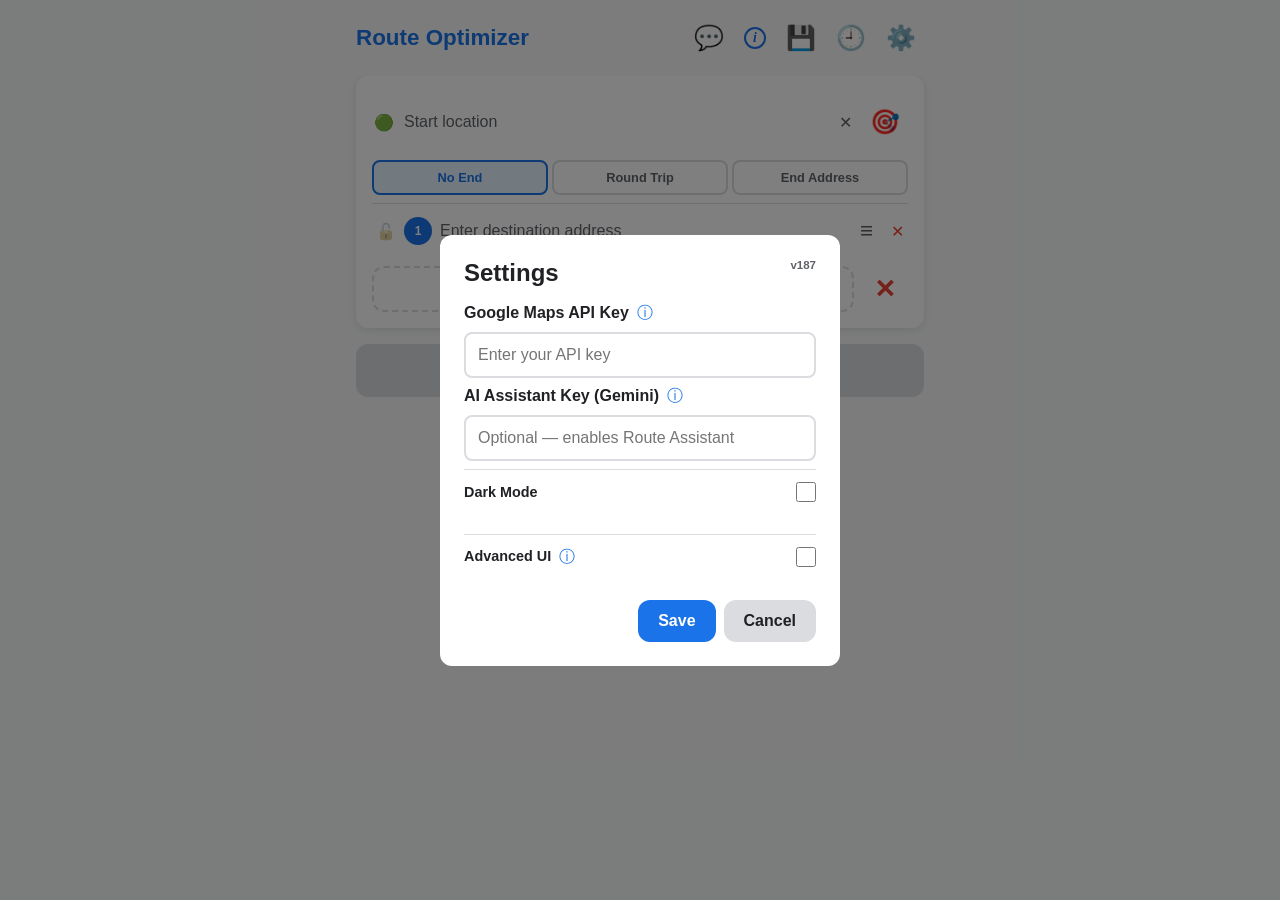
==== index.html @ 081be21a "Add traffic-aware drive times and AI Route Assistant - Request best-guess traffic durations (driving" ====
<!DOCTYPE html>
<html lang="en">
<head>
    <meta charset="UTF-8">
    <meta name="viewport" content="width=device-width, initial-scale=1.0, user-scalable=no">
    <meta name="apple-mobile-web-app-capable" content="yes">
    <meta name="apple-mobile-web-app-status-bar-style" content="black-translucent">
    <meta name="apple-mobile-web-app-title" content="RouteOpt">
    <meta name="theme-color" content="#121212">
    <title>Route Optimizer</title>
    <link rel="manifest" href="manifest.json">
    <link rel="apple-touch-icon" href="icon-192.png">
    <link rel="stylesheet" href="styles.css?v=187">
</head>
<body>
    <div id="app">
        <!-- Header -->
        <header class="header">
            <h1>Route Optimizer</h1>
            <div class="header-actions">
                <button id="ai-chat-btn" class="icon-btn hidden" aria-label="Route Assistant">💬</button>
                <button id="help-btn" class="icon-btn" aria-label="Help"><span class="info-glyph">i</span></button>
                <button id="saved-routes-btn" class="icon-btn" aria-label="Saved Routes">💾</button>
                <button id="history-btn" class="icon-btn" aria-label="Route History">🕘</button>
                <button id="settings-btn" class="icon-btn" aria-label="Settings">⚙️</button>
            </div>
        </header>

        <!-- Help Modal (default features) -->
        <div id="help-modal" class="modal hidden">
            <div class="modal-content">
                <div class="help-header">
                    <h2>How to use</h2>
                    <button id="close-help-btn" class="icon-btn" aria-label="Close">✕</button>
                </div>
                <div class="help-body">
                    <h3 class="help-heading">Getting started</h3>
                    <ul class="help-list">
                        <li>To start, you'll need a free Google Maps API key. Setup is explained in Settings.</li>
                    </ul>

                    <h3 class="help-heading">Setting up your route</h3>
                    <ul class="help-list">
                        <li>Enter a start location and your stops, choose how the route should end, then tap Optimize.</li>
                        <li>Tap the <span class="help-key">🎯</span> icon by the start location to use your current location.</li>
                    </ul>

                    <h3 class="help-heading">Choose your destination</h3>
                    <ul class="help-list">
                        <li><strong>No End:</strong> the route stops at the last optimized stop. Best when you want the most optimal route, regardless of where you end up.</li>
                        <li><strong>Round Trip:</strong> the route loops back to your start location. Best when you begin and end at the same place.</li>
                        <li><strong>End Address:</strong> the route finishes at a specific address you enter. Best when you know where you want to end.</li>
                    </ul>

                    <h3 class="help-heading">Tools &amp; features</h3>
                    <ul class="help-list">
                        <li><strong>Reorder:</strong> press and hold the <span class="help-key">≡</span> icon, then drag it up or down.</li>
                        <li><strong>Lock:</strong> tap the <span class="help-key help-key-dim">🔓</span> icon to lock a stop (<span class="help-key">🔒</span>) and prevent it from moving after optimization.
                            <span class="help-example">Need to hit stop 5 first even though it's out of the way? Drag it to position 1 and pin it — every other stop is then optimized around it.</span>
                        </li>
                        <li><strong>Delete:</strong> tap the <span class="help-key">✕</span> to remove an address. Tap the <span class="help-key">✕</span> next to Optimize to clear all address entries.</li>
                    </ul>

                    <h3 class="help-heading">Route breakdown</h3>
                    <ul class="help-list">
                        <li>After optimizing, the summary shows your total distance and drive time, plus the number of stops. Tap it to open the full breakdown, which lists every stop in order with the distance and time between each one.</li>
                        <li>In the breakdown, tap any address to see how much time and distance to reach that stop, and how much still remains.</li>
                        <li>Set a departure time and buffer (default 7 min per stop) at the top of the breakdown, then tap any stop to see what time you'll arrive there, including drive time and buffers along the way.</li>
                        <li>You can also tap the 🕐 clock on a selected stop and enter a target arrival time — it tells you when to leave to make it there on time.</li>
                    </ul>

                    <h3 class="help-heading">Map</h3>
                    <ul class="help-list">
                        <li>Use two fingers to move around the map and pinch to zoom.</li>
                        <li>Tap any numbered marker to see that stop's address.</li>
                    </ul>

                    <h3 class="help-heading">Saved routes &amp; history</h3>
                    <ul class="help-list">
                        <li><strong>Save a route:</strong> after optimizing, tap <span class="help-key">💾 Save Route</span> to store it. You can give it a name — saving with an existing name overwrites that route. Then tap the <span class="help-key">💾</span> icon at the top anytime to reload a saved route.</li>
                        <li><strong>History:</strong> tap <span class="help-key">🕘</span> to see recent routes. Every route you optimize or accidentally clear is saved here automatically. Entries expire after 3 days.</li>
                    </ul>

                    <p class="help-note">Turn on Advanced UI in Settings for more features.</p>
                </div>
            </div>
        </div>

        <!-- History Modal -->
        <div id="history-modal" class="modal hidden">
            <div class="modal-content modal-large">
                <div class="modal-header">
                    <h2>Route History</h2>
                    <button id="close-history-btn" class="icon-btn" aria-label="Close">✕</button>
                </div>
                <p class="hint">Auto-saved when you optimize or clear. Expires after 3 days.</p>
                <div id="history-list" class="history-list">
                    <p class="empty-state">No history yet</p>
                </div>
                <div class="modal-actions">
                    <button id="clear-history-btn" class="btn btn-secondary">Clear All History</button>
                </div>
            </div>
        </div>

        <!-- Saved Routes Modal -->
        <div id="saved-routes-modal" class="modal hidden">
            <div class="modal-content modal-large">
                <div class="modal-header">
                    <h2>Saved Routes</h2>
                    <button id="close-saved-routes-btn" class="icon-btn" aria-label="Close">✕</button>
                </div>
                <div id="saved-routes-list" class="saved-routes-list">
                    <p class="empty-state">No saved routes yet</p>
                </div>
            </div>
        </div>

        <!-- Settings Modal -->
        <div id="settings-modal" class="modal hidden">
            <div class="modal-content">
                <h2>Settings</h2>
                <span id="app-version" class="app-version"></span>
                <label for="api-key-input">Google Maps API Key <button type="button" class="info-btn" id="api-key-info-btn">ⓘ</button></label>
                <input type="password" id="api-key-input" placeholder="Enter your API key">
                <div id="api-key-info" class="settings-info hidden">
                    <p><strong>Set up your own free API key:</strong></p>
                    <ul class="help-list">
                        <li>Go to the <a href="https://console.cloud.google.com/" target="_blank" rel="noopener">Google Cloud Console</a> and sign in.</li>
                        <li>Create a project (or pick an existing one) from the project menu at the top.</li>
                        <li>Open <strong>APIs &amp; Services → Library</strong> and enable these four APIs:
                            <ul class="help-sublist">
                                <li>Maps JavaScript API</li>
                                <li>Directions API</li>
                                <li>Places API</li>
                                <li>Geocoding API</li>
                            </ul>
                        </li>
                        <li>Go to <strong>APIs &amp; Services → Credentials → Create credentials → API key</strong>.</li>
                        <li>Copy the key it gives you and paste it into the field above.</li>
                        <li><strong>Recommended:</strong> click the key to add restrictions — limit it to the four APIs above, and set an HTTP referrer restriction to your app's URL to keep it private.</li>
                    </ul>
                    <p class="help-note">Google's Maps Platform includes a monthly free usage credit, so normal personal use is typically free. You'll need to add a billing account to activate the key.</p>
                </div>
                <label for="ai-key-input">AI Assistant Key (Gemini) <button type="button" class="info-btn" id="ai-key-info-btn">ⓘ</button></label>
                <input type="password" id="ai-key-input" placeholder="Optional — enables Route Assistant">
                <div id="ai-key-info" class="settings-info hidden">
                    <p><strong>Optional.</strong> Add a free Google Gemini key to chat with the Route Assistant (ask about arrival/departure times and have it adjust your route).</p>
                    <ul class="help-list">
                        <li>Open <a href="https://aistudio.google.com/apikey" target="_blank" rel="noopener">Google AI Studio</a> and sign in.</li>
                        <li>Click <strong>Create API key</strong> and copy it.</li>
                        <li>Paste it into the field above. It's stored only on this device.</li>
                    </ul>
                    <p class="help-note">This is a separate key from the Maps key above. The Gemini API has a free tier that's plenty for personal use.</p>
                </div>
                <div class="settings-toggle">
                    <label for="dark-mode-toggle">Dark Mode</label>
                    <input type="checkbox" id="dark-mode-toggle">
                </div>
                <div class="settings-toggle">
                    <label for="advanced-ui-toggle">Advanced UI <button type="button" class="info-btn" id="advanced-info-btn">ⓘ</button></label>
                    <input type="checkbox" id="advanced-ui-toggle">
                </div>
                <div id="advanced-info" class="settings-info hidden">
                    <p><strong>Advanced UI adds:</strong></p>
                    <p>• Bus/Res priority (swipe right on a stop to select)</p>
                    <p class="indent">◦ <span class="info-dot" style="background:#ff8c00;"></span> Business — always optimized first</p>
                    <p class="indent">◦ <span class="info-dot" style="background:#9c27b0;"></span> Residence — optimized after businesses</p>
                    <p class="indent">◦ <span class="info-dot" style="background:#4da6ff;"></span> Default — no priority</p>
                    <p>• Rush (tap the numbered circle to toggle)</p>
                    <p class="indent">◦ <span class="info-dot" style="background:#ffb74d;"></span> Gold circle = marked as rush</p>
                    <p>• Color-coded map with All/Bus/Res route toggle</p>
                    <p>• Swipe left on any address to delete it</p>
                </div>
                <div class="modal-actions">
                    <button id="save-key-btn" class="btn btn-primary">Save</button>
                    <button id="cancel-settings-btn" class="btn btn-secondary">Cancel</button>
                </div>
            </div>
        </div>

        <!-- Address Input Section -->
        <section class="address-section">
            <div class="start-location">
                <div class="input-row">
                    <span class="marker start-marker">🟢</span>
                    <input type="text" id="start-input" placeholder="Start location" autocomplete="new-password">
                    <button id="clear-start-btn" class="input-clear-btn" aria-label="Clear start">✕</button>
                    <button id="gps-btn" class="icon-btn" aria-label="Use GPS">🎯</button>
                </div>
            </div>

            <div class="end-location">
                <div class="end-mode-selector">
                    <button class="end-mode-btn active" data-mode="none">No End</button>
                    <button class="end-mode-btn" data-mode="round-trip">Round Trip</button>
                    <button class="end-mode-btn" data-mode="address">End Address</button>
                </div>
                <div class="input-row end-input-row hidden">
                    <span class="marker end-marker">🔴</span>
                    <input type="text" id="end-input" placeholder="End location" autocomplete="new-password">
                    <button id="clear-end-btn" class="input-clear-btn" aria-label="Clear end">✕</button>
                    <button id="end-gps-btn" class="icon-btn" aria-label="Use GPS for end">🎯</button>
                </div>
            </div>

            <div id="stops-container">
                <!-- Stops will be added here dynamically -->
            </div>

            <div class="stops-action-row">
                <button id="add-stop-btn" class="btn btn-add">+ Add Stop</button>
                <button id="clear-btn" class="btn btn-clear">✕</button>
            </div>
        </section>

        <!-- Optimize Button -->
        <button id="optimize-btn" class="btn btn-optimize" disabled>Optimize Route</button>

        <!-- Route Summary (shown after optimization) -->
        <div id="route-summary" class="route-summary hidden"></div>

        <!-- Map Filter (Advanced UI only) -->
        <div class="map-filter-row hidden" id="map-filter-row">
            <button class="map-filter-btn active" data-filter="all">All</button>
            <button class="map-filter-btn" data-filter="bus">Bus</button>
            <button class="map-filter-btn" data-filter="res">Res</button>
        </div>

        <!-- Map Section -->
        <div id="map" class="map-container"></div>

        <!-- Action Buttons (shown after optimization) -->
        <div id="result-actions" class="result-actions hidden">
            <button id="navigate-btn" class="btn btn-navigate">Open in Google Maps</button>
            <button id="save-route-btn" class="btn btn-save">💾 Save Route</button>
        </div>

        <!-- AI Route Assistant Chat Panel -->
        <div id="ai-chat-panel" class="ai-chat-panel hidden">
            <div class="ai-chat-header">
                <h2>💬 Route Assistant</h2>
                <button id="ai-chat-close-btn" class="icon-btn" aria-label="Close assistant">✕</button>
            </div>
            <div id="ai-chat-messages" class="ai-chat-messages">
                <div class="ai-msg ai-msg-bot">
                    Hi! Ask me about your route — like "If I need to be at stop 3 by 2pm, when should I leave?" or tell me to reorder, add, remove, or lock stops and I'll update the route.
                </div>
            </div>
            <form id="ai-chat-form" class="ai-chat-form">
                <input type="text" id="ai-chat-input" class="ai-chat-input" placeholder="Ask about your route…" autocomplete="off">
                <button type="submit" id="ai-chat-send" class="ai-chat-send" aria-label="Send">➤</button>
            </form>
        </div>
    </div>

    <script src="app.js?v=187"></script>
</body>
</html>
---- styles.css ----
* {
    margin: 0;
    padding: 0;
    box-sizing: border-box;
}

:root {
    --primary: #1a73e8;
    --primary-dark: #1557b0;
    --success: #34a853;
    --danger: #ea4335;
    --warning: #fbbc04;
    --bg: #f8f9fa;
    --surface: #ffffff;
    --surface-alt: #f0f0f0;
    --text: #202124;
    --text-secondary: #5f6368;
    --border: #dadce0;
    --radius: 12px;
    --shadow: 0 2px 8px rgba(0,0,0,0.1);
}

[data-theme="dark"] {
    --primary: #4da6ff;
    --primary-dark: #2b8ae6;
    --success: #4caf50;
    --danger: #ef5350;
    --warning: #ffb74d;
    --bg: #121212;
    --surface: #1e1e2e;
    --surface-alt: #2a2a3e;
    --text: #e0e0e0;
    --text-secondary: #9e9e9e;
    --border: #3a3a4e;
    --shadow: 0 2px 8px rgba(0,0,0,0.4);
}

body {
    font-family: -apple-system, BlinkMacSystemFont, 'Segoe UI', Roboto, sans-serif;
    background: var(--bg);
    color: var(--text);
    min-height: 100vh;
    padding-bottom: env(safe-area-inset-bottom);
}

#app {
    max-width: 600px;
    margin: 0 auto;
    padding: 0 16px;
}

/* Header */
.header {
    display: flex;
    align-items: center;
    justify-content: space-between;
    padding: 16px 0;
    position: sticky;
    top: 0;
    background: var(--bg);
    z-index: 10;
}

.header h1 {
    font-size: 1.4rem;
    font-weight: 700;
    color: var(--primary);
}

/* Header Actions */
.header-actions {
    display: flex;
    align-items: center;
    gap: 4px;
}

/* History Modal */
.modal-large {
    max-width: 500px;
    max-height: 80vh;
    display: flex;
    flex-direction: column;
}

.modal-header {
    display: flex;
    align-items: center;
    justify-content: space-between;
    margin-bottom: 8px;
    /* Stay pinned to the top while the modal body scrolls, so the close (X)
       is always reachable. Negative margins + padding make it span the
       modal's 24px padding and cover content scrolling underneath. */
    position: sticky;
    top: 0;
    z-index: 2;
    background: var(--surface);
    margin: -24px -24px 8px;
    padding: 20px 24px 12px;
    border-radius: var(--radius) var(--radius) 0 0;
}

.modal-header h2 {
    margin: 0;
}

/* Help modal: a solid header bar (title + X) stays pinned to the top while
   the body scrolls beneath it, so the X never floats over the text.
   It sticks at top:-24px so its own top padding fills the modal's 24px
   padding gap — otherwise content would peek through above the bar. */
.help-header {
    position: sticky;
    top: -24px;
    z-index: 3;
    display: flex;
    align-items: center;
    justify-content: space-between;
    background: var(--surface);
    /* span the modal's 24px padding so the bar reaches the edges */
    margin: -24px -24px 0;
    padding: 24px 24px 16px;
    border-bottom: 1px solid var(--border);
    border-radius: var(--radius) var(--radius) 0 0;
}

.help-header h2 {
    margin: 0;
    line-height: 1.2;
}

/* Keep the X visually centered on the title's row despite its larger
   padding, and pull it flush to the right edge. */
.help-header .icon-btn {
    padding: 4px;
    margin: -4px -4px -4px 0;
    line-height: 1;
    align-self: center;
}

.help-body {
    padding-top: 16px;
}

.history-list {
    flex: 1;
    overflow-y: auto;
    display: flex;
    flex-direction: column;
    gap: 8px;
    margin: 12px 0;
    position: relative;
}

.history-card {
    background: var(--surface-alt);
    border-radius: 8px;
    padding: 12px;
    border: 1px solid var(--border);
    display: flex;
    flex-direction: column;
    gap: 6px;
}

.history-title {
    font-weight: 700;
    font-size: 0.9rem;
    color: var(--text);
}

.history-cleared {
    font-size: 0.7rem;
    font-weight: 700;
    color: var(--danger);
    background: rgba(234, 67, 53, 0.1);
    border-radius: 4px;
    padding: 1px 5px;
    margin-left: 6px;
}

.history-card-cleared {
    border-color: rgba(234, 67, 53, 0.3);
}

.history-route {
    display: flex;
    flex-direction: column;
    gap: 2px;
    font-size: 0.85rem;
}

.history-origin,
.history-dest {
    white-space: nowrap;
    overflow: hidden;
    text-overflow: ellipsis;
    font-weight: 500;
}

.history-arrow {
    font-size: 0.8rem;
    color: var(--text-secondary);
    padding-left: 20px;
}

.history-meta {
    display: flex;
    justify-content: space-between;
    font-size: 0.75rem;
    color: var(--text-secondary);
}

.history-actions {
    display: flex;
    gap: 8px;
    margin-top: 4px;
}

.history-actions button {
    flex: 1;
    padding: 8px;
    border-radius: 6px;
    border: none;
    font-size: 0.85rem;
    font-weight: 600;
    cursor: pointer;
}

/* Buttons */
.btn {
    border: none;
    border-radius: var(--radius);
    padding: 12px 20px;
    font-size: 1rem;
    font-weight: 600;
    cursor: pointer;
    transition: all 0.2s;
    display: inline-flex;
    align-items: center;
    justify-content: center;
    gap: 8px;
}

.btn-primary {
    background: var(--primary);
    color: white;
}

.btn-primary:hover {
    background: var(--primary-dark);
}

.btn-secondary {
    background: var(--border);
    color: var(--text);
}

.btn-add:hover {
    border-color: var(--primary);
    background: rgba(77, 166, 255, 0.1);
}

.stops-action-row {
    display: flex;
    gap: 8px;
    margin-top: 8px;
}

.btn-add {
    flex: 1;
    background: transparent;
    color: var(--primary);
    border: 2px dashed var(--border);
}

.btn-clear {
    background: none;
    color: var(--danger);
    border: none;
    padding: 8px 12px;
    font-size: 1.6rem;
    cursor: pointer;
    flex-shrink: 0;
}

.btn-clear:hover {
    background: rgba(234, 67, 53, 0.1);
    border-radius: 8px;
}

.btn-optimize {
    width: 100%;
    background: var(--primary);
    color: white;
    padding: 16px;
    font-size: 1.1rem;
    margin-top: 16px;
    box-shadow: var(--shadow);
}

.btn-optimize:hover:not(:disabled) {
    background: var(--primary-dark);
    transform: translateY(-1px);
    box-shadow: 0 4px 12px rgba(77, 166, 255, 0.3);
}

.btn-optimize:disabled {
    background: var(--border);
    color: var(--text-secondary);
    cursor: not-allowed;
    box-shadow: none;
}

.btn-navigate {
    width: 100%;
    background: var(--success);
    color: white;
    padding: 16px;
    font-size: 1.1rem;
    margin-top: 12px;
}

.btn-navigate:hover {
    background: #2d9249;
}

.icon-btn {
    background: none;
    border: none;
    font-size: 1.5rem;
    cursor: pointer;
    padding: 8px;
    border-radius: 50%;
    transition: background 0.2s;
    color: var(--text);
}

[data-theme="dark"] .icon-btn {
    filter: brightness(1.5) saturate(1.5);
}

/* The help button icon is drawn with CSS (a bordered circle + "i") instead of
   an emoji/glyph, so its color is fully controllable and identical on every
   platform and in both themes. */
#help-btn {
    filter: none;
    display: inline-flex;
    align-items: center;
    justify-content: center;
}

#help-btn .info-glyph {
    display: inline-flex;
    align-items: center;
    justify-content: center;
    width: 22px;
    height: 22px;
    border-radius: 50%;
    border: 2px solid var(--primary);
    color: var(--primary);
    font-size: 0.85rem;
    font-weight: 700;
    font-style: italic;
    font-family: Georgia, 'Times New Roman', serif;
    line-height: 1;
}

[data-theme="dark"] #help-btn {
    filter: none;
}

[data-theme="dark"] #help-btn .info-glyph {
    border-color: #6cb6ff;
    color: #6cb6ff;
}

.icon-btn:hover {
    background: rgba(128,128,128,0.15);
}

/* Address Section */
.address-section {
    background: var(--surface);
    border-radius: var(--radius);
    padding: 16px;
    box-shadow: var(--shadow);
}

.input-row {
    display: flex;
    align-items: center;
    gap: 4px;
    padding: 8px 0;
    border-bottom: 1px solid var(--border);
    overflow: hidden;
}

.input-row:last-child {
    border-bottom: none;
}

.input-row input {
    flex: 1;
    min-width: 0;
    border: none;
    font-size: 1rem;
    padding: 8px 4px;
    outline: none;
    background: transparent;
    color: var(--text);
}

.input-row input::placeholder {
    color: var(--text-secondary);
}

.input-clear-btn {
    background: none;
    border: none;
    color: var(--text-secondary);
    font-size: 1rem;
    cursor: pointer;
    padding: 4px 6px;
    border-radius: 4px;
    flex-shrink: 0;
}

.input-clear-btn:hover {
    color: var(--danger);
    background: rgba(128,128,128,0.15);
}

.marker {
    font-size: 1rem;
    width: 24px;
    text-align: center;
    flex-shrink: 0;
}

.stop-number {
    width: 28px;
    height: 28px;
    background: var(--primary);
    color: white;
    border-radius: 50%;
    display: flex;
    align-items: center;
    justify-content: center;
    font-size: 0.75rem;
    font-weight: 700;
    flex-shrink: 0;
    cursor: pointer;
    transition: background 0.2s;
    -webkit-tap-highlight-color: rgba(0,0,0,0.2);
}

.stop-number.stop-num-bus {
    background: #ff8c00;
}

.stop-number.stop-num-res {
    background: #9c27b0;
}

/* Modal */
.modal {
    position: fixed;
    top: 0;
    left: 0;
    right: 0;
    bottom: 0;
    background: rgba(0,0,0,0.5);
    display: flex;
    align-items: center;
    justify-content: center;
    z-index: 100;
    padding: 16px;
}

.modal.hidden {
    display: none;
}

.modal-content {
    background: var(--surface);
    border-radius: var(--radius);
    padding: 24px;
    width: 100%;
    max-width: 400px;
    position: relative;
    max-height: 85vh;
    overflow-y: auto;
    -webkit-overflow-scrolling: touch;
}

.modal-content h2 {
    margin-bottom: 16px;
}

/* Version tag — pinned to the top-right of the settings modal without
   affecting layout of anything around it. */
.app-version {
    position: absolute;
    top: 24px;
    right: 24px;
    font-size: 0.72rem;
    color: var(--text-secondary);
    font-weight: 600;
    pointer-events: none;
}

.modal-content label {
    display: block;
    font-weight: 600;
    margin-bottom: 8px;
}

.modal-content input {
    width: 100%;
    padding: 12px;
    border: 2px solid var(--border);
    border-radius: 8px;
    font-size: 1rem;
    margin-bottom: 8px;
}

.modal-content input:focus {
    border-color: var(--primary);
    outline: none;
}

.hint {
    font-size: 0.85rem;
    color: var(--text-secondary);
    margin-bottom: 16px;
}

.hint a {
    color: var(--primary);
}

.settings-toggle {
    display: flex;
    align-items: center;
    justify-content: space-between;
    padding: 12px 0;
    margin-bottom: 12px;
    border-top: 1px solid var(--border);
}

.settings-toggle label {
    font-weight: 600;
    font-size: 0.9rem;
    color: var(--text);
}

.settings-toggle input[type="checkbox"] {
    width: 20px;
    height: 20px;
    accent-color: var(--primary);
}

.info-btn {
    background: none;
    border: none;
    font-size: 1rem;
    cursor: pointer;
    color: var(--primary);
    padding: 0 4px;
    vertical-align: middle;
}

.settings-info {
    background: var(--surface-alt);
    border-radius: 8px;
    padding: 10px 12px;
    margin-bottom: 12px;
    font-size: 0.85rem;
    line-height: 1.6;
}

.settings-info.hidden {
    display: none;
}

.settings-info p {
    display: flex;
    align-items: center;
    gap: 6px;
}

.settings-info p.indent {
    padding-left: 18px;
}

.info-dot {
    width: 12px;
    height: 12px;
    border-radius: 50%;
    flex-shrink: 0;
    display: inline-block;
}

.modal-actions {
    display: flex;
    gap: 8px;
    justify-content: flex-end;
}

/* Help modal */
.help-body {
    font-size: 0.9rem;
    line-height: 1.55;
    margin-bottom: 12px;
}

.help-lead {
    margin: 0 0 14px;
    color: var(--text);
}

.help-heading {
    font-size: 0.8rem;
    font-weight: 700;
    text-transform: uppercase;
    letter-spacing: 0.04em;
    color: var(--text-secondary, #888);
    margin: 16px 0 8px;
}

.help-list {
    list-style: none;
    margin: 0;
    padding: 0;
}

.help-list li {
    position: relative;
    padding-left: 18px;
    margin-bottom: 10px;
}

.help-list li::before {
    content: "•";
    position: absolute;
    left: 4px;
    top: 0;
    color: var(--primary);
    font-weight: 700;
}

.help-list li strong {
    color: var(--text);
}

.help-key {
    display: inline-block;
    padding: 0 5px;
    border-radius: 4px;
    background: var(--surface-alt);
    border: 1px solid var(--border);
    font-size: 0.85em;
    line-height: 1.5;
    vertical-align: baseline;
}

.help-example {
    display: block;
    margin-top: 6px;
    padding-left: 10px;
    border-left: 2px solid var(--border);
    font-size: 0.85em;
    color: var(--text-secondary);
    font-style: italic;
}

/* Dimmed help key — matches the diluted look of the unlocked padlock on the
   main screen. */
.help-key-dim {
    opacity: 0.5;
    filter: grayscale(0.4);
}

.help-sublist {
    list-style: none;
    margin: 6px 0 0;
    padding: 0;
}

.help-sublist li {
    position: relative;
    padding-left: 16px;
    margin-bottom: 4px;
}

.help-sublist li::before {
    content: "–";
    position: absolute;
    left: 2px;
    top: 0;
    color: var(--text-secondary);
}

.help-note {
    margin: 16px 0 0;
    padding: 10px 12px;
    background: var(--surface-alt);
    border-radius: 8px;
    font-size: 0.82rem;
    color: var(--text-secondary, #888);
}

/* Route Summary */
.route-summary {
    display: flex;
    flex-direction: column;
    padding: 12px;
    background: var(--surface);
    border-radius: 8px;
    box-shadow: var(--shadow);
    margin-top: 12px;
    cursor: pointer;
}

.route-summary.hidden {
    display: none;
}

.summary-stats {
    display: flex;
    gap: 16px;
}

.route-summary .stat {
    text-align: center;
    flex: 1;
}

.route-summary .stat-value {
    font-size: 1.3rem;
    font-weight: 700;
    color: var(--primary);
}

.route-summary .stat-label {
    font-size: 0.8rem;
    color: var(--text-secondary);
    text-transform: uppercase;
}

.summary-expand-hint {
    text-align: center;
    font-size: 0.75rem;
    color: var(--text-secondary);
    margin-top: 8px;
}

/* Route Breakdown */
.route-breakdown {
    margin-top: 12px;
    border-top: 1px solid var(--border);
    padding-top: 12px;
    display: flex;
    flex-direction: column;
    gap: 4px;
}

.route-breakdown.hidden {
    display: none;
}

.breakdown-stop {
    font-size: 0.85rem;
    font-weight: 500;
    white-space: nowrap;
    overflow: hidden;
    text-overflow: ellipsis;
}

.breakdown-label {
    display: inline-block;
    font-size: 0.7rem;
    font-weight: 700;
    color: white;
    background: var(--primary);
    border-radius: 4px;
    padding: 1px 5px;
    margin-right: 4px;
    vertical-align: middle;
}

.breakdown-label.breakdown-start {
    background: var(--success);
}

.breakdown-label.breakdown-end {
    background: var(--danger);
}

.breakdown-label.breakdown-bus {
    background: #ff8c00;
}

.breakdown-label.breakdown-res {
    background: #9c27b0;
}

/* Rush: keep the box color (bus orange / res purple) but turn the number gold.
   A gold ring + text shadow keeps it legible against orange/purple boxes. */
.breakdown-label.breakdown-rush {
    color: #ffd700;
    box-shadow: inset 0 0 0 2px #ffd700;
    text-shadow: 0 0 2px rgba(0, 0, 0, 0.6);
}

/* Rush with no type (plain stop) still needs a visible box */
.breakdown-label.breakdown-rush:not(.breakdown-bus):not(.breakdown-res) {
    background: #555;
}

.breakdown-arrow {
    font-size: 0.75rem;
    color: var(--primary);
    font-weight: 600;
    padding-left: 8px;
}

.breakdown-selectable {
    cursor: pointer;
    border-radius: 6px;
    padding: 2px 4px;
    transition: background 0.15s ease;
}

.breakdown-selectable:hover {
    background: rgba(66, 133, 244, 0.08);
}

.breakdown-selected {
    background: rgba(66, 133, 244, 0.15);
}

.breakdown-split {
    display: flex;
    flex-direction: column;
    gap: 4px;
    margin: 4px 0 6px 4px;
    padding: 8px 10px;
    background: var(--surface);
    border: 1px dashed var(--border);
    border-radius: 8px;
}

.split-row {
    font-size: 0.8rem;
    font-weight: 600;
    white-space: nowrap;
}

.split-tag {
    display: inline-block;
    font-size: 0.68rem;
    font-weight: 700;
    color: white;
    border-radius: 4px;
    padding: 1px 6px;
    margin-right: 6px;
    vertical-align: middle;
}

.split-tag.split-above {
    background: var(--success);
}

.split-tag.split-below {
    background: var(--danger);
}

/* Departure time + buffer controls at the top of the breakdown */
.breakdown-controls {
    display: flex;
    flex-wrap: wrap;
    align-items: flex-end;
    gap: 12px;
    padding: 10px 4px 12px;
    margin-bottom: 8px;
    border-bottom: 1px solid var(--border);
}

.bc-field {
    display: flex;
    flex-direction: column;
    gap: 3px;
}

.bc-field label {
    font-size: 0.72rem;
    font-weight: 700;
    text-transform: uppercase;
    letter-spacing: 0.03em;
    color: var(--text-secondary);
}

.bc-field input {
    padding: 6px 8px;
    border: 1px solid var(--border);
    border-radius: 6px;
    background: var(--surface);
    color: var(--text);
    font-size: 0.85rem;
    font-family: inherit;
}

.depart-time-input {
    min-width: 120px;
}

.buffer-input {
    width: 70px;
}

.bc-hint {
    flex-basis: 100%;
    font-size: 0.75rem;
    color: var(--text-secondary);
}

/* Per-stop arrival result inside a split */
.split-arrival-result {
    margin-top: 8px;
    padding-top: 8px;
    border-top: 1px dashed var(--border);
    font-size: 0.9rem;
    font-weight: 700;
}

.split-arrival-result.muted {
    font-weight: 400;
    color: var(--text-secondary);
}

.arrival-detail {
    display: block;
    margin-top: 2px;
    font-size: 0.78rem;
    font-weight: 400;
    color: var(--text-secondary);
}

/* "Arrive by" clock inside a stop's split */
.split-arrive-by {
    margin-top: 8px;
    padding-top: 8px;
    border-top: 1px dashed var(--border);
}

.arrival-clock-btn {
    background: none;
    border: 1px solid var(--border);
    color: var(--text);
    border-radius: 6px;
    padding: 5px 10px;
    font-size: 0.8rem;
    font-weight: 600;
    cursor: pointer;
}

.arrival-input-row {
    display: flex;
    gap: 6px;
    align-items: center;
    margin-top: 8px;
}

.arrival-input-row.hidden {
    display: none;
}

.arrival-time-input {
    flex: 1;
    padding: 6px 8px;
    border: 1px solid var(--border);
    border-radius: 6px;
    background: var(--surface);
    color: var(--text);
    font-size: 0.85rem;
    font-family: inherit;
}

.arrival-result {
    margin-top: 8px;
    font-size: 0.9rem;
    font-weight: 700;
}

.arrival-result.hidden {
    display: none;
}

/* Map Filter */
.map-filter-row {
    display: flex;
    gap: 0;
    margin-top: 16px;
    justify-content: center;
    background: var(--surface);
    border-radius: var(--radius) var(--radius) 0 0;
    padding: 8px;
    box-shadow: var(--shadow);
}

.map-filter-row.hidden {
    display: none;
}

.map-filter-btn {
    padding: 6px 16px;
    border-radius: 6px;
    border: none;
    background: transparent;
    color: var(--text-secondary);
    font-size: 0.8rem;
    font-weight: 700;
    cursor: pointer;
    transition: all 0.2s;
    flex: 1;
}

.map-filter-btn.active {
    background: var(--primary);
    color: white;
}

.map-filter-row + .map-container {
    margin-top: 0;
    border-top-left-radius: 0;
    border-top-right-radius: 0;
}

.map-filter-row.hidden + .map-container {
    margin-top: 16px;
    border-top-left-radius: var(--radius);
    border-top-right-radius: var(--radius);
}

/* Map */
.map-container {
    width: 100%;
    height: 300px;
    margin-top: 16px;
    border-radius: var(--radius);
    overflow: hidden;
    box-shadow: var(--shadow);
    background: var(--border);
    display: none;
}

.map-container.active {
    display: block;
}

/* Loading */
.loading {
    display: inline-block;
    width: 20px;
    height: 20px;
    border: 3px solid rgba(255,255,255,0.3);
    border-radius: 50%;
    border-top-color: white;
    animation: spin 0.8s linear infinite;
}

@keyframes spin {
    to { transform: rotate(360deg); }
}

/* Responsive */
@media (max-width: 400px) {
    .route-summary {
        gap: 8px;
    }
    .route-summary .stat-value {
        font-size: 1.1rem;
    }
    .route-summary .stat-label {
        font-size: 0.7rem;
    }
}


/* Google Maps InfoWindow override */
.gm-style-iw-d {
    overflow: hidden !important;
}

/* Google Places Autocomplete dropdown styling for mobile */
.pac-container {
    z-index: 10000 !important;
    border-radius: 8px;
    box-shadow: 0 4px 16px rgba(0,0,0,0.2);
    border: 1px solid var(--border);
    margin-top: 4px;
    font-family: -apple-system, BlinkMacSystemFont, 'Segoe UI', Roboto, sans-serif;
    pointer-events: auto !important;
    width: calc(100vw - 32px) !important;
    left: 16px !important;
    background: var(--surface) !important;
}

.pac-item {
    padding: 12px;
    font-size: 0.9rem;
    border-bottom: 1px solid var(--border);
    cursor: pointer;
    -webkit-tap-highlight-color: rgba(0,0,0,0.1);
    touch-action: manipulation;
    white-space: normal;
    line-height: 1.4;
    color: var(--text) !important;
}

.pac-item:hover,
.pac-item:active {
    background: var(--surface-alt);
}

.pac-item-query {
    font-weight: 600;
    color: var(--text) !important;
}

.pac-matched {
    color: var(--primary) !important;
}


/* Save Route Button */
.result-actions {
    display: flex;
    flex-direction: column;
    gap: 8px;
    margin-top: 12px;
}

.result-actions.hidden {
    display: none;
}

.btn-save {
    width: 100%;
    background: var(--surface);
    color: var(--primary);
    border: 2px solid var(--primary);
    padding: 14px;
    font-size: 1rem;
}

.btn-save:hover {
    background: rgba(77, 166, 255, 0.1);
}

/* Saved Routes */
.saved-routes-list {
    display: flex;
    flex-direction: column;
    gap: 8px;
    flex: 1;
    overflow-y: auto;
    margin: 12px 0;
    position: relative;
}

.empty-state {
    text-align: center;
    color: var(--text-secondary);
    padding: 16px;
    font-size: 0.9rem;
}

.saved-route-card {
    background: var(--surface-alt);
    border-radius: 8px;
    padding: 12px;
    display: flex;
    flex-direction: column;
    gap: 8px;
    border: 1px solid var(--border);
}

.saved-route-card .route-name {
    font-weight: 600;
    font-size: 1rem;
    color: var(--text);
}

.saved-route-card .route-meta {
    font-size: 0.8rem;
    color: var(--text-secondary);
}

.saved-route-card .route-stops-preview {
    font-size: 0.85rem;
    color: var(--text-secondary);
    white-space: nowrap;
    overflow: hidden;
    text-overflow: ellipsis;
}

.saved-route-actions {
    display: flex;
    gap: 8px;
    margin-top: 4px;
}

.saved-route-actions button {
    flex: 1;
    padding: 8px;
    border-radius: 6px;
    border: none;
    font-size: 0.85rem;
    font-weight: 600;
    cursor: pointer;
}

.btn-load {
    background: var(--primary);
    color: white;
}

.btn-load:hover {
    background: var(--primary-dark);
}

.btn-delete-route {
    background: transparent;
    color: var(--danger);
    border: 1px solid var(--danger) !important;
}

.btn-delete-route:hover {
    background: rgba(234, 67, 53, 0.1);
}

/* Save Route Name Modal */
.save-name-input {
    width: 100%;
    padding: 12px;
    border: 2px solid var(--border);
    border-radius: 8px;
    font-size: 1rem;
    margin-bottom: 12px;
}

.save-name-input:focus {
    border-color: var(--primary);
    outline: none;
}


/* Pin & Move Buttons */
.pin-btn {
    background: none;
    border: none;
    font-size: 1rem;
    cursor: pointer;
    padding: 4px;
    border-radius: 4px;
    transition: background 0.2s, opacity 0.2s;
    flex-shrink: 0;
    /* Unlocked (neutral) state: dimmed and slightly desaturated so it clearly
       reads as inactive vs the locked state. Icon keeps its natural color. */
    opacity: 0.5;
    filter: grayscale(0.4);
}

.pin-btn:hover {
    background: rgba(128,128,128,0.15);
    opacity: 0.7;
}

/* Locked state: full color + a subtle highlight so it's obvious the
   stop is locked in place. */
.pin-btn.locked {
    opacity: 1;
    filter: none;
    background: rgba(26, 115, 232, 0.15);
}

[data-theme="dark"] .pin-btn.locked {
    background: rgba(77, 166, 255, 0.22);
}

/* Swipe to Delete */
.start-location,
.end-location {
    position: relative;
    overflow: hidden;
}

#stops-container .input-row {
    position: relative;
}

#stops-container {
    position: relative;
    overflow: hidden;
}

.swipe-delete-bg {
    position: absolute;
    left: 0;
    right: 0;
    background: var(--danger);
    color: white;
    display: flex;
    align-items: center;
    justify-content: flex-end;
    padding-right: 20px;
    font-weight: 700;
    font-size: 0.85rem;
    border-radius: 8px;
    z-index: 0;
}

.stop-number.stop-num-rush {
    background: var(--warning);
    color: #000;
}

.swipe-type-bg {
    position: absolute;
    left: 0;
    right: 0;
    background: var(--surface-alt);
    display: flex;
    align-items: center;
    justify-content: flex-start;
    gap: 6px;
    padding-left: 10px;
    font-weight: 700;
    font-size: 0.85rem;
    border-radius: 8px;
    z-index: 0;
}

.swipe-type-btn {
    padding: 6px 12px;
    border: none;
    border-radius: 6px;
    font-size: 0.8rem;
    font-weight: 700;
    cursor: pointer;
}

.swipe-bus-btn {
    background: #ff8c00;
    color: white;
}

.swipe-res-btn {
    background: #9c27b0;
    color: white;
}

.input-row {
    position: relative;
    z-index: 1;
    background: var(--surface);
}

/* Hide X buttons when Advanced UI is on */
[data-advanced-ui="true"] .remove-btn,
[data-advanced-ui="true"] .input-clear-btn {
    display: none;
}

/* Drag Handle */
.drag-handle {
    font-size: 1.4rem;
    cursor: grab;
    padding: 8px 10px;
    color: var(--text-secondary);
    flex-shrink: 0;
    user-select: none;
    -webkit-user-select: none;
    touch-action: none;
    line-height: 1;
}

.drag-handle:active {
    cursor: grabbing;
    color: var(--primary);
}

/* Dragging state */
.input-row.dragging {
    background: rgba(77, 166, 255, 0.15);
    box-shadow: 0 4px 12px rgba(0,0,0,0.3);
    border-radius: 8px;
    opacity: 0.9;
}

.remove-btn {
    background: none;
    border: none;
    color: var(--danger);
    font-size: 1rem;
    cursor: pointer;
    padding: 4px;
    border-radius: 4px;
    flex-shrink: 0;
}

.remove-btn:hover {
    background: rgba(234, 67, 53, 0.1);
}

/* Rush row highlight (swipe right) */
.input-row.rush {
    background: rgba(255, 183, 77, 0.15);
    border-left: 3px solid var(--warning);
    padding-left: 8px;
    border-radius: 6px;
}

.input-row.rush .stop-number {
    background: var(--warning);
    color: #000;
}

.input-row.rush .stop-number.stop-num-bus {
    background: var(--warning);
    color: #000;
}

.input-row.rush .stop-number.stop-num-res {
    background: var(--warning);
    color: #000;
}


/* Row type highlights */
.input-row.row-default {
    border-left: 3px solid var(--primary);
    padding-left: 8px;
}

.input-row.row-bus {
    border-left: 3px solid #ff8c00;
    padding-left: 8px;
}

.input-row.row-res {
    border-left: 3px solid #9c27b0;
    padding-left: 8px;
}

/* End Mode Selector */
.end-mode-selector {
    display: flex;
    gap: 4px;
    padding: 8px 0;
    border-bottom: 1px solid var(--border);
}

.end-mode-btn {
    flex: 1;
    padding: 8px 4px;
    border: 2px solid var(--border);
    border-radius: 8px;
    background: transparent;
    font-size: 0.8rem;
    font-weight: 600;
    color: var(--text-secondary);
    cursor: pointer;
    transition: all 0.2s;
}

.end-mode-btn.active {
    border-color: var(--primary);
    background: rgba(77, 166, 255, 0.15);
    color: var(--primary);
}

.end-mode-btn:hover:not(.active) {
    border-color: var(--text-secondary);
}

.end-input-row.hidden {
    display: none;
}

/* ===== AI Route Assistant Chat ===== */
.ai-chat-panel {
    position: fixed;
    bottom: 0;
    left: 0;
    right: 0;
    margin: 0 auto;
    max-width: 600px;
    height: 70vh;
    max-height: 640px;
    background: var(--surface);
    border-top-left-radius: 16px;
    border-top-right-radius: 16px;
    border: 1px solid var(--border);
    box-shadow: 0 -4px 24px rgba(0,0,0,0.25);
    display: flex;
    flex-direction: column;
    z-index: 2000;
    padding-bottom: env(safe-area-inset-bottom);
}

.ai-chat-panel.hidden {
    display: none;
}

.ai-chat-header {
    display: flex;
    align-items: center;
    justify-content: space-between;
    padding: 14px 16px;
    border-bottom: 1px solid var(--border);
}

.ai-chat-header h2 {
    font-size: 1.1rem;
    font-weight: 700;
    color: var(--primary);
    margin: 0;
}

.ai-chat-messages {
    flex: 1;
    overflow-y: auto;
    padding: 16px;
    display: flex;
    flex-direction: column;
    gap: 10px;
    -webkit-overflow-scrolling: touch;
}

.ai-msg {
    max-width: 85%;
    padding: 10px 14px;
    border-radius: 14px;
    font-size: 0.92rem;
    line-height: 1.45;
    white-space: pre-wrap;
    word-wrap: break-word;
}

.ai-msg-bot {
    align-self: flex-start;
    background: var(--surface-alt);
    color: var(--text);
    border-bottom-left-radius: 4px;
}

.ai-msg-user {
    align-self: flex-end;
    background: var(--primary);
    color: #fff;
    border-bottom-right-radius: 4px;
}

.ai-msg-action {
    align-self: center;
    background: rgba(52, 168, 83, 0.12);
    color: var(--success);
    border: 1px solid var(--success);
    font-size: 0.82rem;
    font-weight: 600;
    max-width: 92%;
    text-align: center;
}

.ai-msg-error {
    align-self: center;
    background: rgba(234, 67, 53, 0.12);
    color: var(--danger);
    border: 1px solid var(--danger);
    font-size: 0.85rem;
    max-width: 92%;
    text-align: center;
}

.ai-msg-typing {
    align-self: flex-start;
    color: var(--text-secondary);
    font-style: italic;
    font-size: 0.85rem;
}

.ai-chat-form {
    display: flex;
    gap: 8px;
    padding: 12px 16px;
    border-top: 1px solid var(--border);
    align-items: center;
}

.ai-chat-input {
    flex: 1;
    padding: 12px 14px;
    border: 1px solid var(--border);
    border-radius: 22px;
    background: var(--bg);
    color: var(--text);
    font-size: 0.95rem;
    font-family: inherit;
    outline: none;
}

.ai-chat-input:focus {
    border-color: var(--primary);
}

.ai-chat-send {
    flex-shrink: 0;
    width: 44px;
    height: 44px;
    border-radius: 50%;
    border: none;
    background: var(--primary);
    color: #fff;
    font-size: 1.1rem;
    cursor: pointer;
    transition: background 0.2s;
}

.ai-chat-send:hover:not(:disabled) {
    background: var(--primary-dark);
}

.ai-chat-send:disabled {
    background: var(--border);
    color: var(--text-secondary);
    cursor: not-allowed;
}
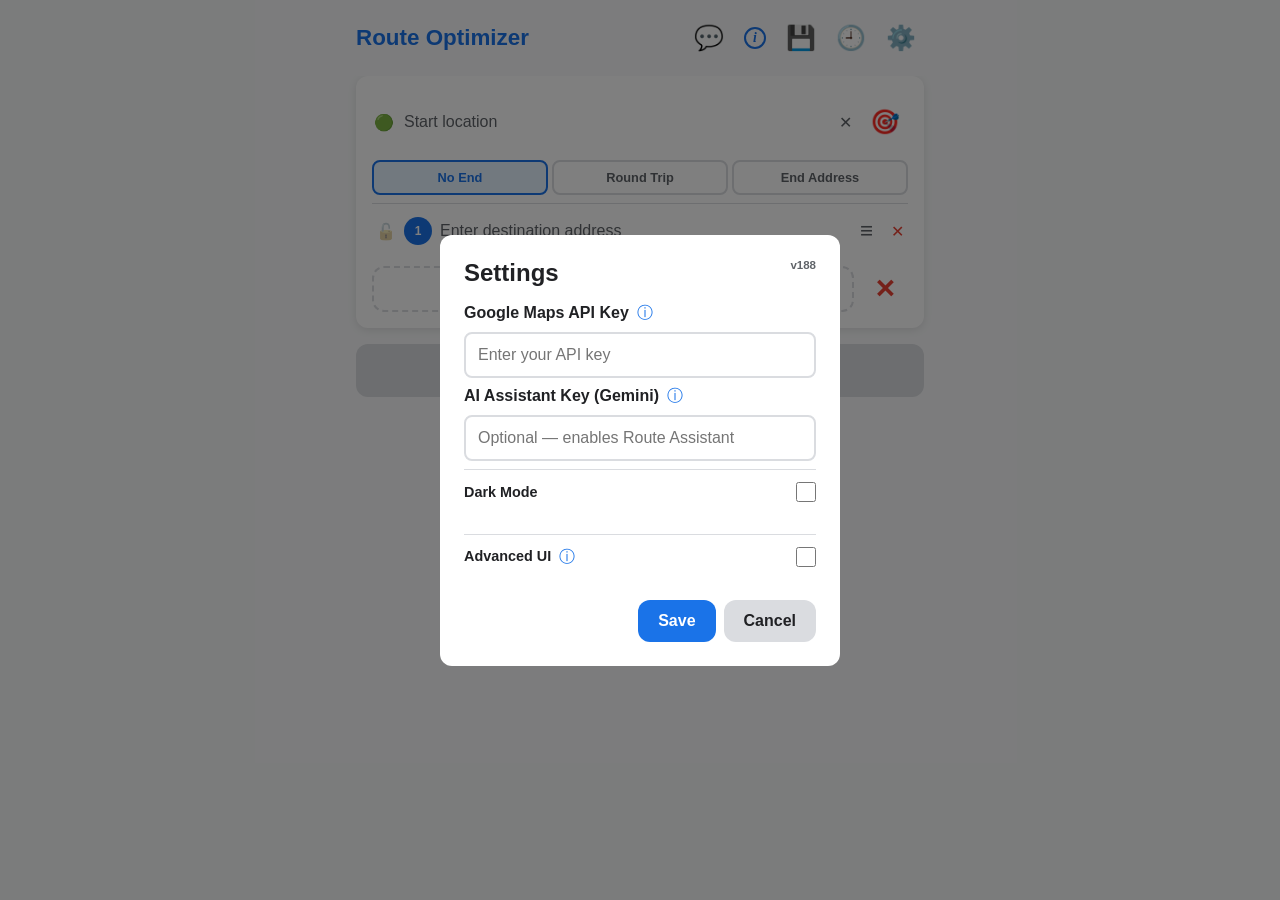
==== commit 36e4d3f8: "Fix traffic times not showing: re-request in fixed order for duration_in_traffic Google's Directions" ====
--- a/index.html
+++ b/index.html
@@ -10,7 +10,7 @@
     <title>Route Optimizer</title>
     <link rel="manifest" href="manifest.json">
     <link rel="apple-touch-icon" href="icon-192.png">
-    <link rel="stylesheet" href="styles.css?v=187">
+    <link rel="stylesheet" href="styles.css?v=188">
 </head>
 <body>
     <div id="app">
@@ -254,6 +254,6 @@
         </div>
     </div>
 
-    <script src="app.js?v=187"></script>
+    <script src="app.js?v=188"></script>
 </body>
 </html>
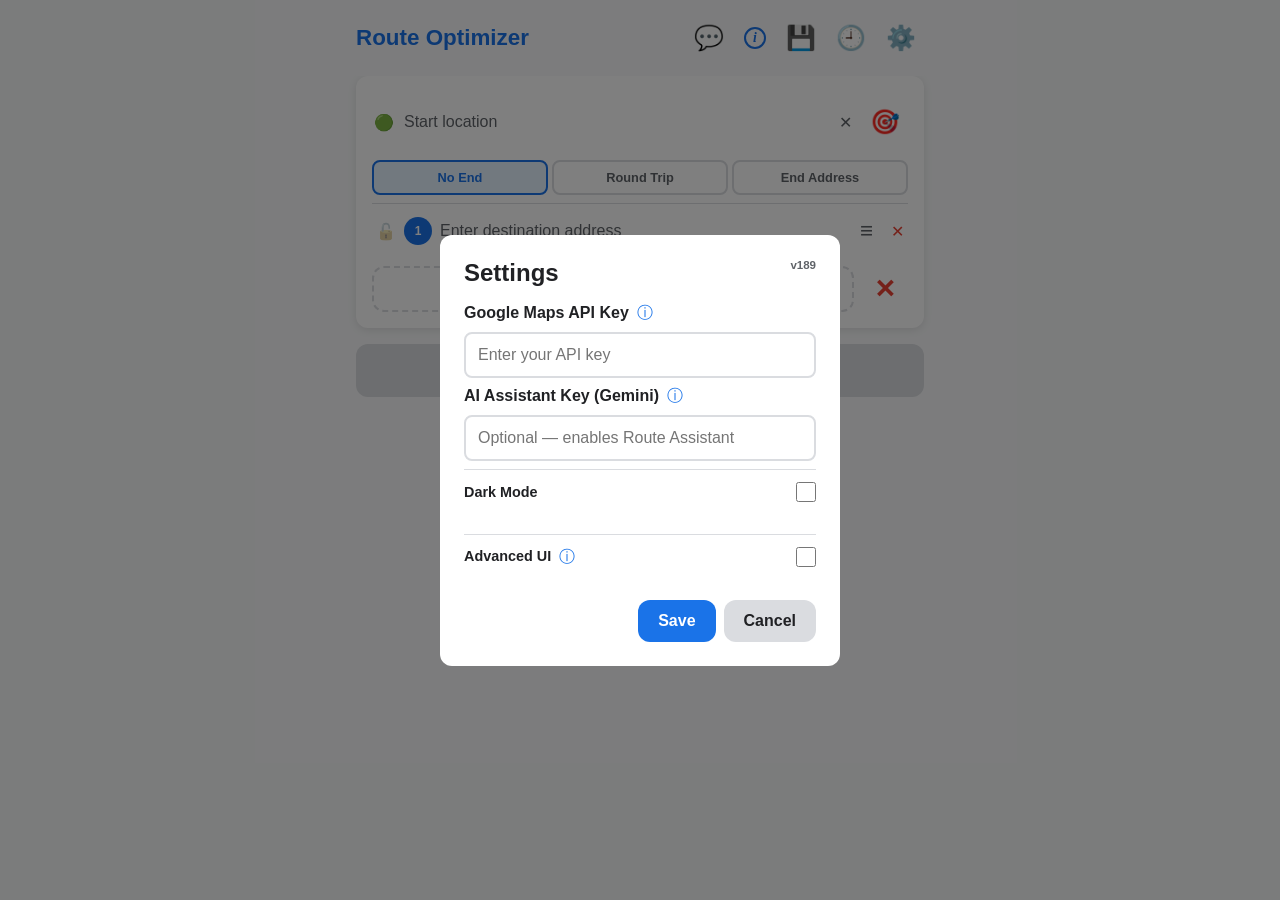
==== commit 8d9e7293: "Fix AI 404: resolve a current Gemini model via ListModels gemini-1.5-flash is retired and returns 40" ====
--- a/index.html
+++ b/index.html
@@ -10,7 +10,7 @@
     <title>Route Optimizer</title>
     <link rel="manifest" href="manifest.json">
     <link rel="apple-touch-icon" href="icon-192.png">
-    <link rel="stylesheet" href="styles.css?v=188">
+    <link rel="stylesheet" href="styles.css?v=189">
 </head>
 <body>
     <div id="app">
@@ -254,6 +254,6 @@
         </div>
     </div>
 
-    <script src="app.js?v=188"></script>
+    <script src="app.js?v=189"></script>
 </body>
 </html>
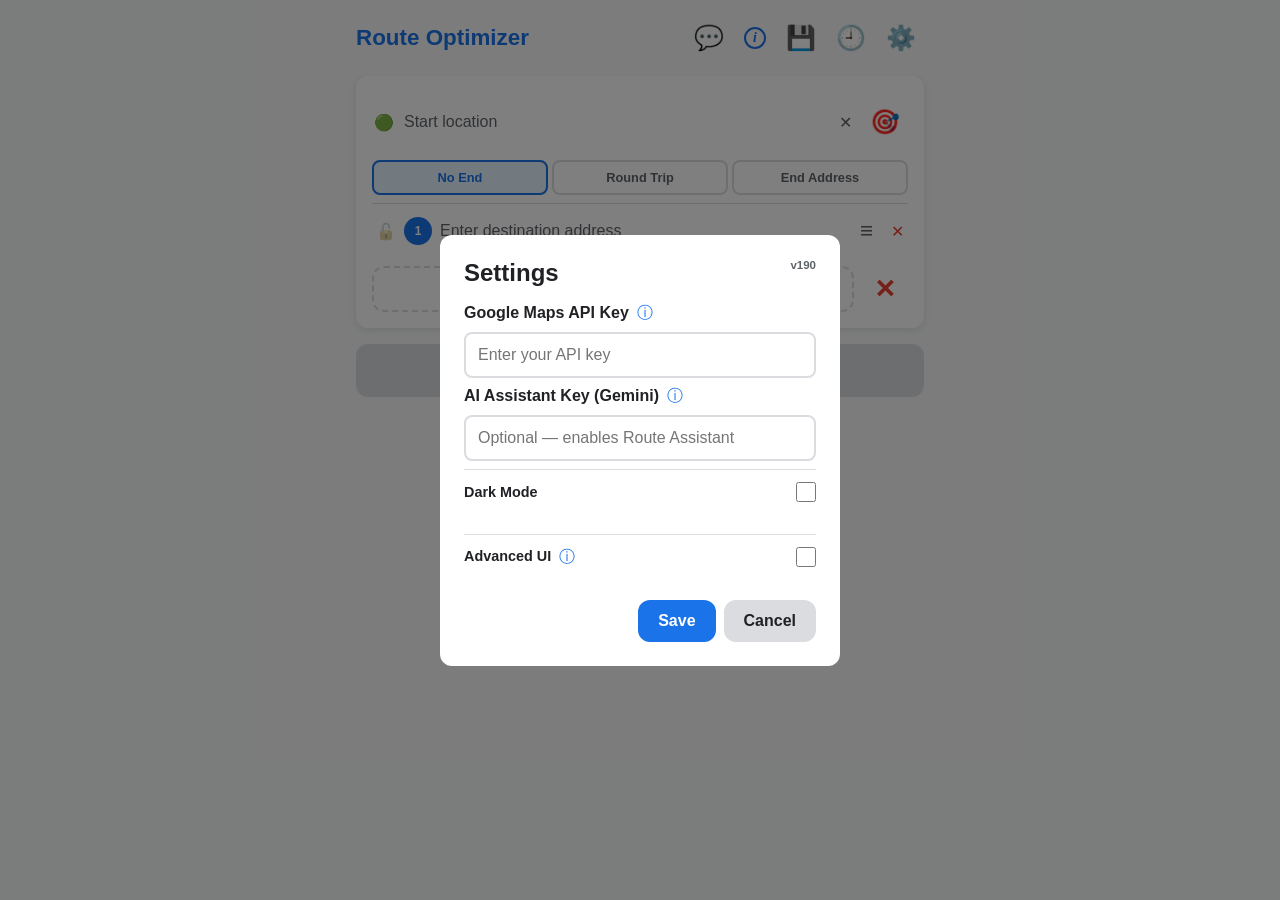
==== commit 204d211b: "AI: try multiple Gemini models with 404 fallback, prefer -latest aliases Some keys 404 on a specific" ====
--- a/index.html
+++ b/index.html
@@ -10,7 +10,7 @@
     <title>Route Optimizer</title>
     <link rel="manifest" href="manifest.json">
     <link rel="apple-touch-icon" href="icon-192.png">
-    <link rel="stylesheet" href="styles.css?v=189">
+    <link rel="stylesheet" href="styles.css?v=190">
 </head>
 <body>
     <div id="app">
@@ -254,6 +254,6 @@
         </div>
     </div>
 
-    <script src="app.js?v=189"></script>
+    <script src="app.js?v=190"></script>
 </body>
 </html>
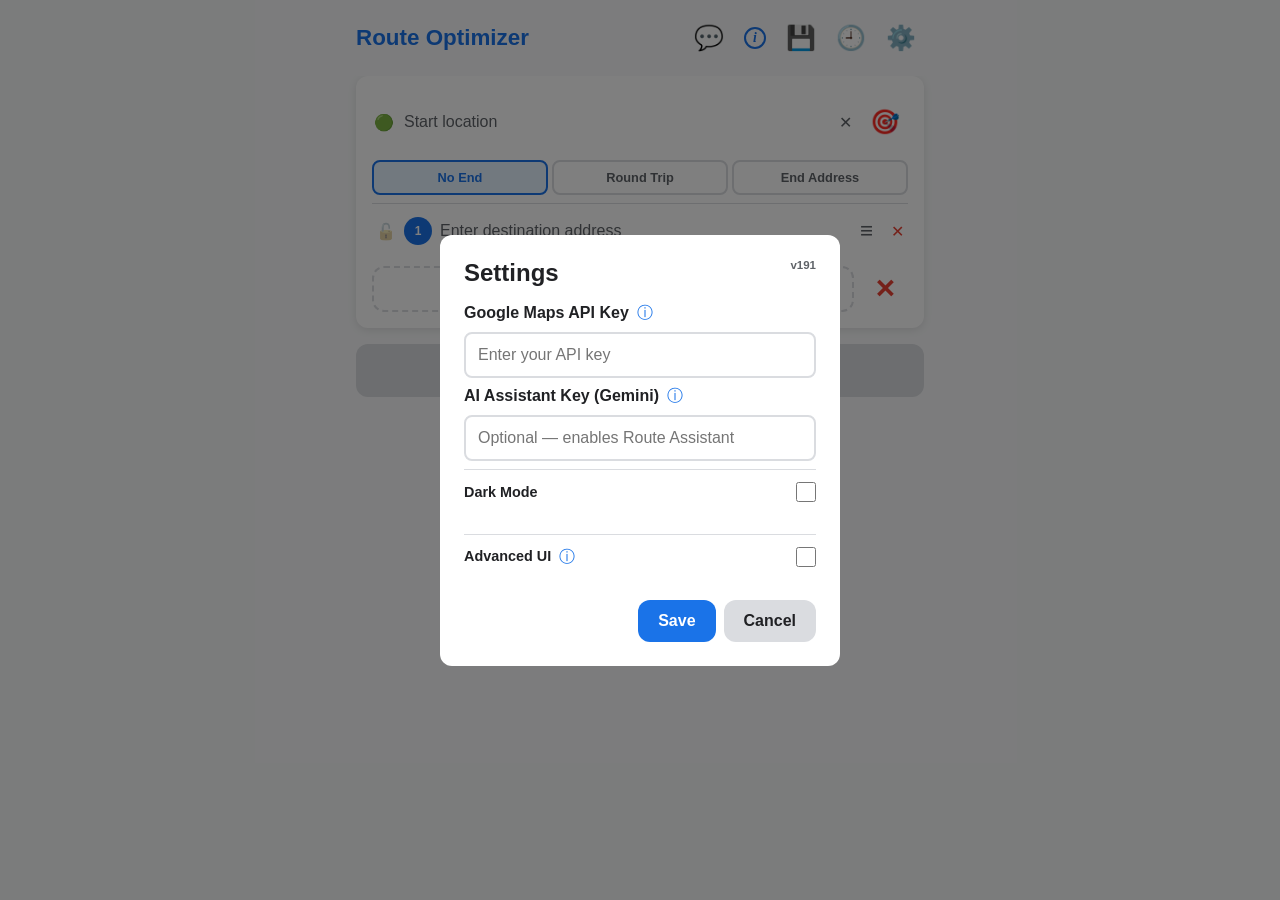
==== commit 609dc195: "AI: prefer free-tier flash-lite models, fall through 429 (limit-0) quotas A 429 on the first request" ====
--- a/index.html
+++ b/index.html
@@ -10,7 +10,7 @@
     <title>Route Optimizer</title>
     <link rel="manifest" href="manifest.json">
     <link rel="apple-touch-icon" href="icon-192.png">
-    <link rel="stylesheet" href="styles.css?v=190">
+    <link rel="stylesheet" href="styles.css?v=191">
 </head>
 <body>
     <div id="app">
@@ -254,6 +254,6 @@
         </div>
     </div>
 
-    <script src="app.js?v=190"></script>
+    <script src="app.js?v=191"></script>
 </body>
 </html>
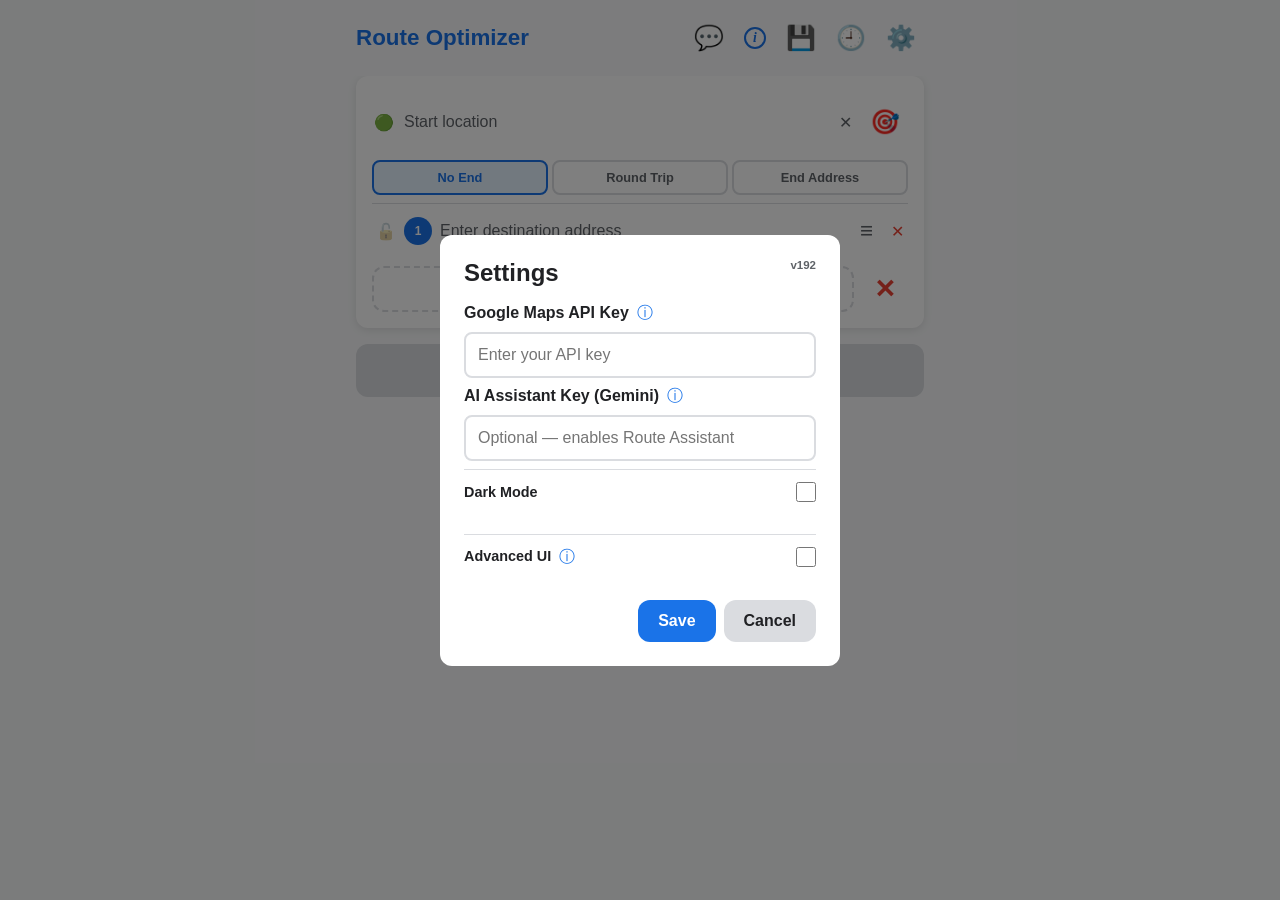
==== commit b09eb61a: "AI: exclude non-chat models (TTS/image/etc) and fall through model-specific 400s The key listed gemi" ====
--- a/index.html
+++ b/index.html
@@ -10,7 +10,7 @@
     <title>Route Optimizer</title>
     <link rel="manifest" href="manifest.json">
     <link rel="apple-touch-icon" href="icon-192.png">
-    <link rel="stylesheet" href="styles.css?v=191">
+    <link rel="stylesheet" href="styles.css?v=192">
 </head>
 <body>
     <div id="app">
@@ -254,6 +254,6 @@
         </div>
     </div>
 
-    <script src="app.js?v=191"></script>
+    <script src="app.js?v=192"></script>
 </body>
 </html>
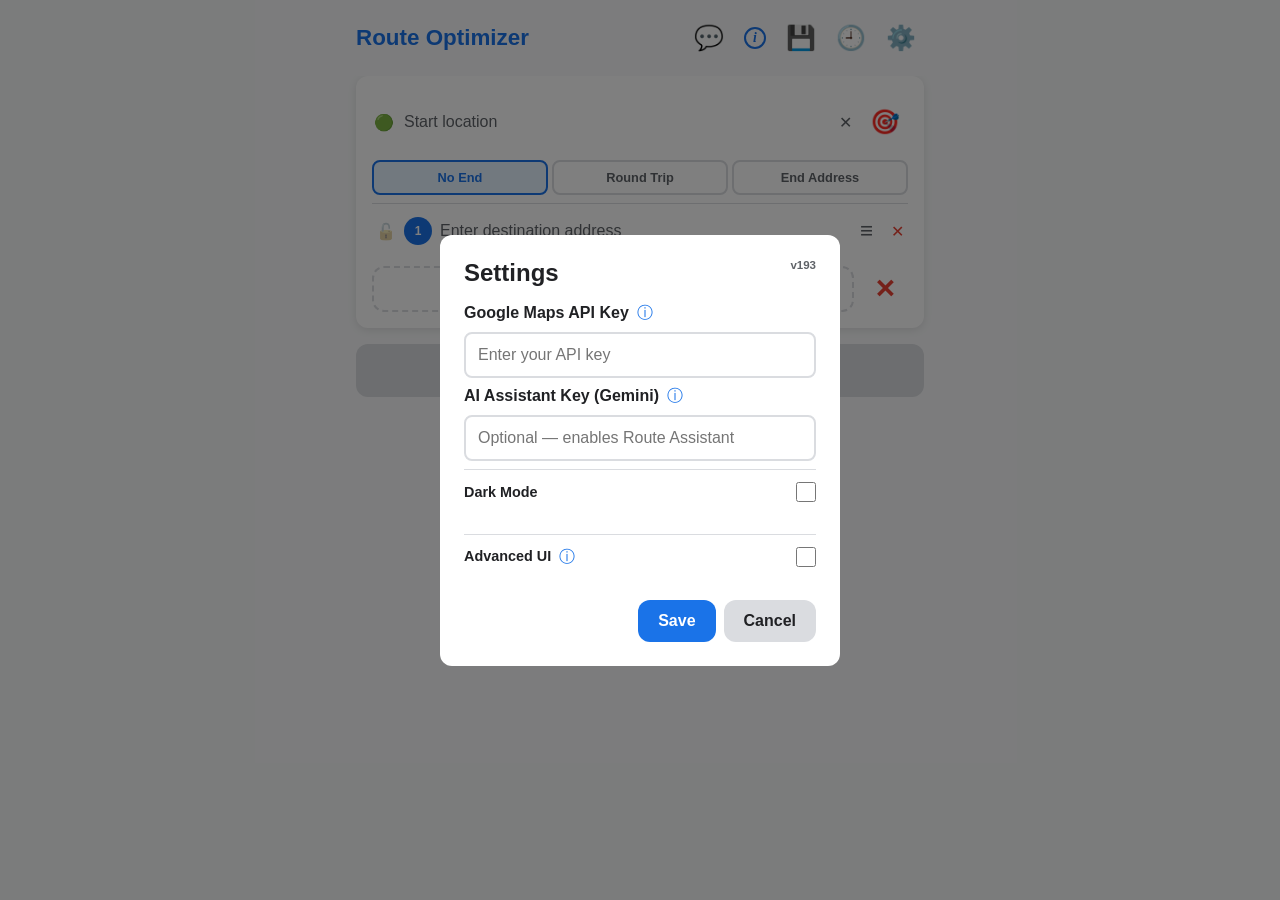
==== commit 70170c8a: "AI: let assistant set business/residence category and rush flag Add setType (bus/res/none) and setRu" ====
--- a/index.html
+++ b/index.html
@@ -10,7 +10,7 @@
     <title>Route Optimizer</title>
     <link rel="manifest" href="manifest.json">
     <link rel="apple-touch-icon" href="icon-192.png">
-    <link rel="stylesheet" href="styles.css?v=192">
+    <link rel="stylesheet" href="styles.css?v=193">
 </head>
 <body>
     <div id="app">
@@ -254,6 +254,6 @@
         </div>
     </div>
 
-    <script src="app.js?v=192"></script>
+    <script src="app.js?v=193"></script>
 </body>
 </html>
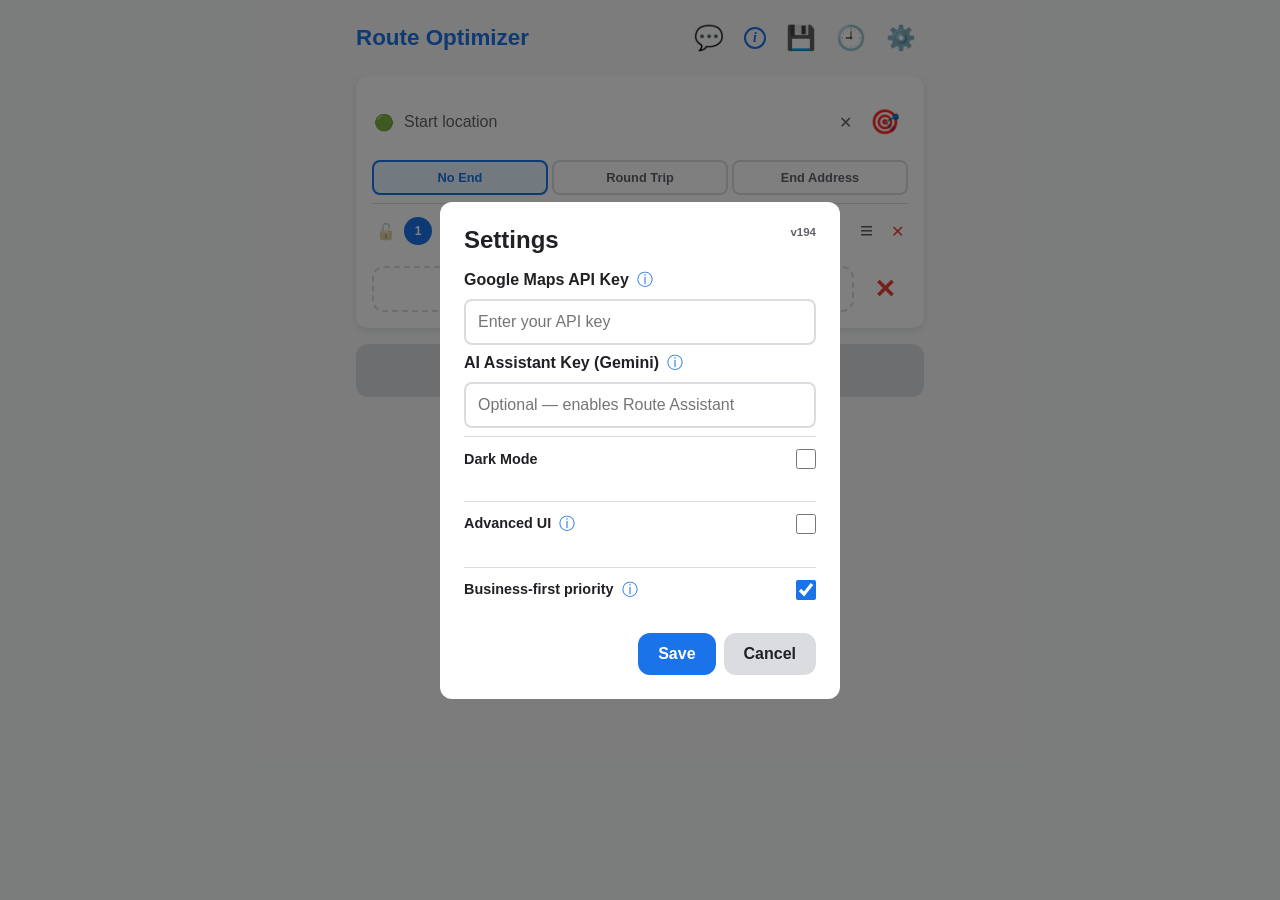
==== commit 878f9e65: "Add Business-first priority toggle (tag without affecting order) New setting (default on). When off," ====
--- a/index.html
+++ b/index.html
@@ -10,7 +10,7 @@
     <title>Route Optimizer</title>
     <link rel="manifest" href="manifest.json">
     <link rel="apple-touch-icon" href="icon-192.png">
-    <link rel="stylesheet" href="styles.css?v=193">
+    <link rel="stylesheet" href="styles.css?v=194">
 </head>
 <body>
     <div id="app">
@@ -161,6 +161,15 @@
                     <label for="advanced-ui-toggle">Advanced UI <button type="button" class="info-btn" id="advanced-info-btn">ⓘ</button></label>
                     <input type="checkbox" id="advanced-ui-toggle">
                 </div>
+                <div class="settings-toggle">
+                    <label for="priority-routing-toggle">Business-first priority <button type="button" class="info-btn" id="priority-info-btn">ⓘ</button></label>
+                    <input type="checkbox" id="priority-routing-toggle">
+                </div>
+                <div id="priority-info" class="settings-info hidden">
+                    <p>Controls how Business/Residence tags affect routing:</p>
+                    <p><strong>On (default):</strong> businesses are always visited before residences.</p>
+                    <p><strong>Off:</strong> tags are kept only for color and the map filter — the optimizer finds the single fastest path through all stops, ignoring the tags for ordering.</p>
+                </div>
                 <div id="advanced-info" class="settings-info hidden">
                     <p><strong>Advanced UI adds:</strong></p>
                     <p>• Bus/Res priority (swipe right on a stop to select)</p>
@@ -254,6 +263,6 @@
         </div>
     </div>
 
-    <script src="app.js?v=193"></script>
+    <script src="app.js?v=194"></script>
 </body>
 </html>
